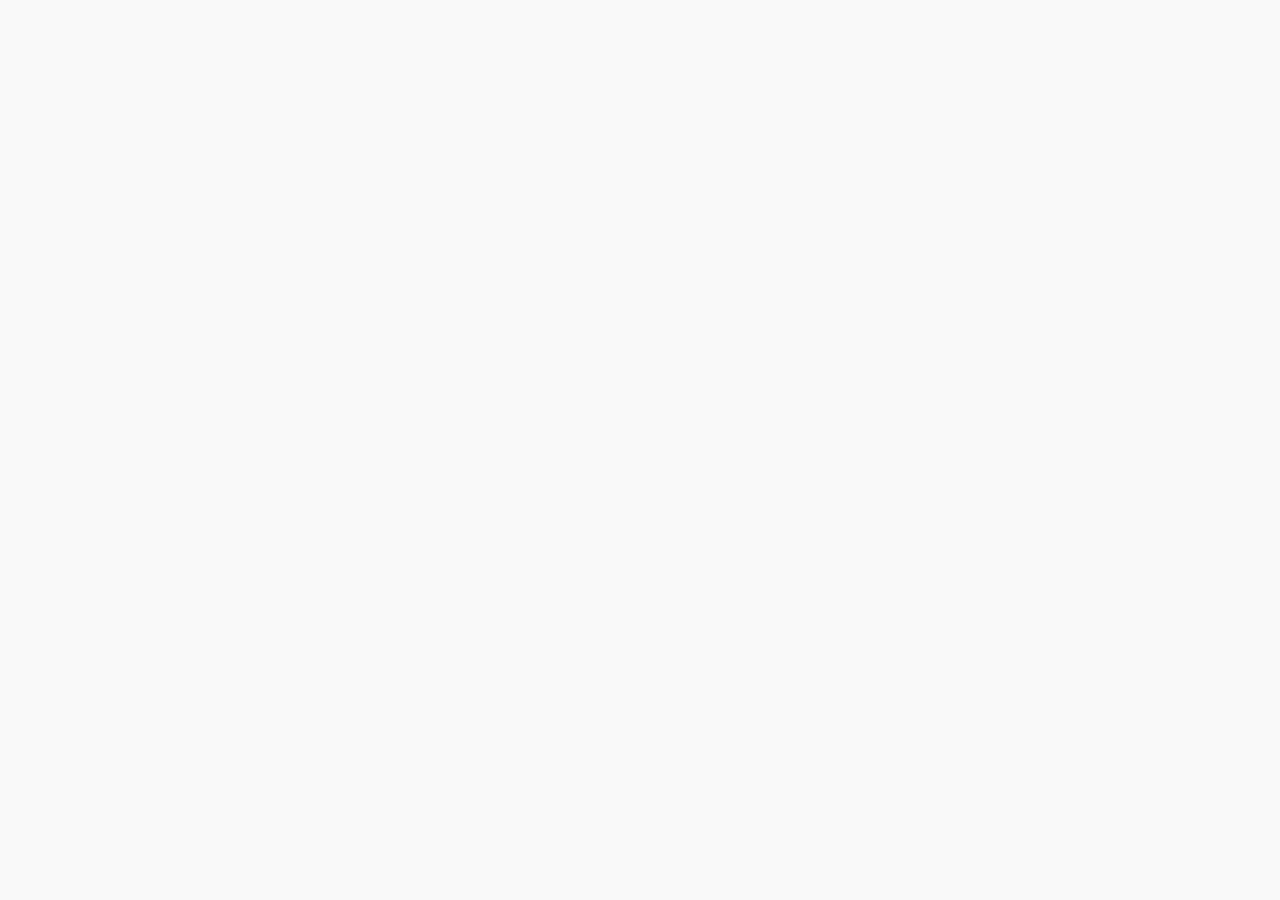
==== index.html @ 288a07f6 "Rename notion.html to index.html" ====
<!DOCTYPE html>
<html lang="en">
<head>
  <meta charset="UTF-8" />
  <meta name="viewport" content="width=device-width, initial-scale=1.0" />
  <title>Portofolio Page</title>
  <style>
    * {
      margin: 0;
      padding: 0;
      box-sizing: border-box;
    }

    html, body {
      width: 100%;
      height: 100%;
      font-family: system-ui, sans-serif;
      background-color: #f9f9f9;
    }

    #loader {
      position: fixed;
      width: 100%;
      height: 100%;
      background: white;
      display: flex;
      align-items: center;
      justify-content: center;
      font-size: 1.2rem;
      color: #555;
      z-index: 999;
      transition: opacity 0.4s ease;
    }

    iframe {
      width: 100%;
      height: 100%;
      border: none;
      display: block;
    }

    @media (max-width: 600px) {
      #loader {
        font-size: 1rem;
      }
    }
  </style>
</head>
<body>
  <div id="loader">Loading page, hang on a sec!</div>
  
  <iframe
    src="https://resilient-smoke-2d7.notion.site/ebd/13568c46e82380e3ae80f9366875cb59"
    loading="lazy"
    allowfullscreen
    onload="document.getElementById('loader').style.opacity = 0; setTimeout(() => { document.getElementById('loader').style.display = 'none'; }, 400);"
  ></iframe>
</body>
</html>
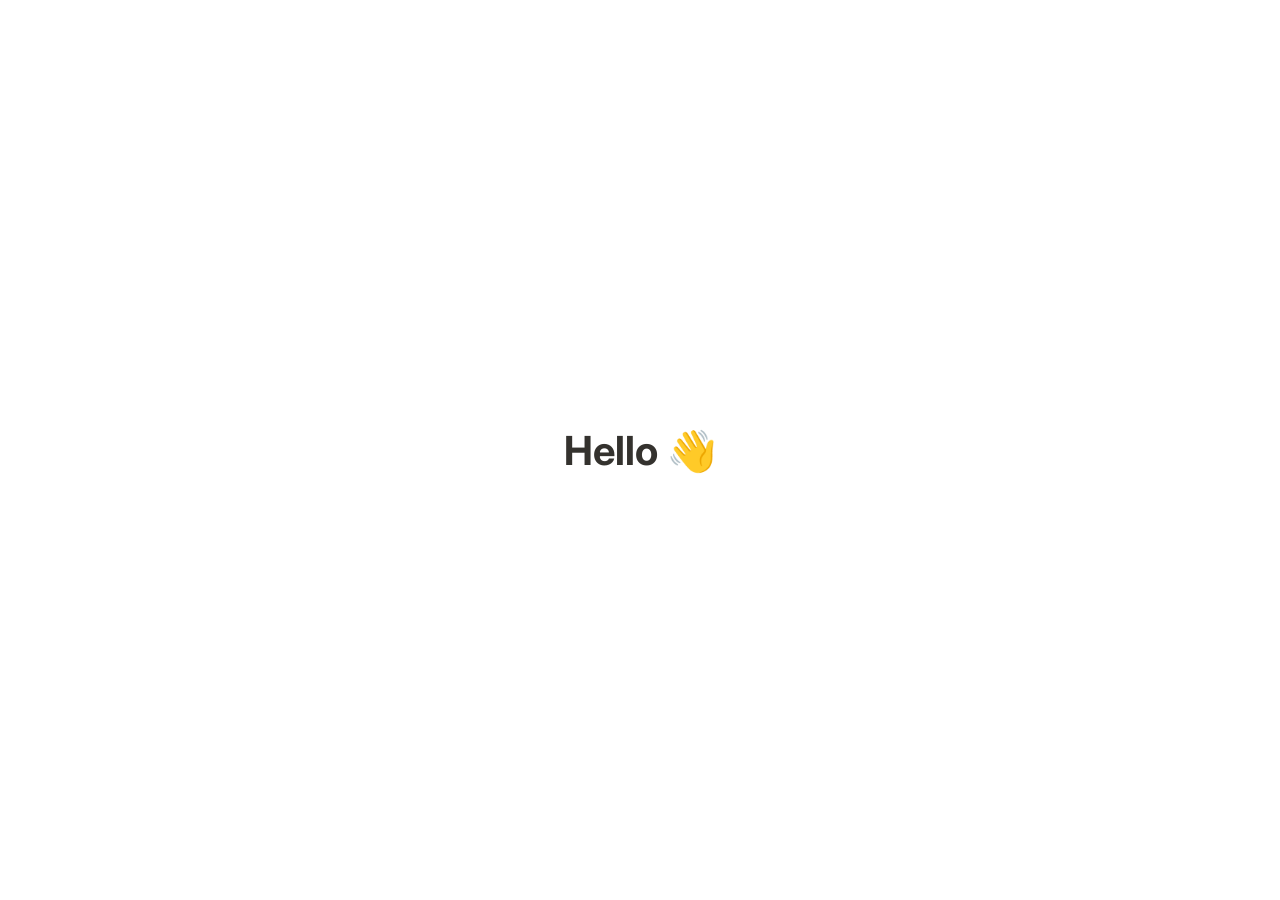
==== commit 19eca751: "Update index.html" ====
--- a/index.html
+++ b/index.html
@@ -1,59 +1,55 @@
 <!DOCTYPE html>
 <html lang="en">
 <head>
-  <meta charset="UTF-8" />
-  <meta name="viewport" content="width=device-width, initial-scale=1.0" />
-  <title>Portofolio Page</title>
-  <style>
-    * {
-      margin: 0;
-      padding: 0;
-      box-sizing: border-box;
-    }
-
-    html, body {
-      width: 100%;
-      height: 100%;
-      font-family: system-ui, sans-serif;
-      background-color: #f9f9f9;
-    }
-
-    #loader {
-      position: fixed;
-      width: 100%;
-      height: 100%;
-      background: white;
-      display: flex;
-      align-items: center;
-      justify-content: center;
-      font-size: 1.2rem;
-      color: #555;
-      z-index: 999;
-      transition: opacity 0.4s ease;
-    }
-
-    iframe {
-      width: 100%;
-      height: 100%;
-      border: none;
-      display: block;
-    }
-
-    @media (max-width: 600px) {
-      #loader {
-        font-size: 1rem;
-      }
-    }
-  </style>
+    <meta charset="UTF-8">
+    <meta name="viewport" content="width=device-width, initial-scale=1.0">
+    <title>Portfolio</title>
+    <link rel="stylesheet" href="style.css">
 </head>
 <body>
-  <div id="loader">Loading page, hang on a sec!</div>
-  
-  <iframe
-    src="https://resilient-smoke-2d7.notion.site/ebd/13568c46e82380e3ae80f9366875cb59"
-    loading="lazy"
-    allowfullscreen
-    onload="document.getElementById('loader').style.opacity = 0; setTimeout(() => { document.getElementById('loader').style.display = 'none'; }, 400);"
-  ></iframe>
+    <div id="hello-page" class="page active">
+        <div class="page-content center">
+            <h1>Hello <span class="wave">👋</span></h1>
+        </div>
+    </div>
+
+    <div id="options-page" class="page">
+        <div class="page-content options-container">
+            <div class="options-content">
+                <h1>What can I help you today? 🤠</h1>
+                <div class="button-group">
+                    <button id="portfolio-btn">Check out my portfolio 📊</button>
+                    <button id="talk-btn">Let's talk! ☎️</button>
+                </div>
+            </div>
+        </div>
+    </div>
+
+    <div id="contact-page" class="page">
+        <div class="page-content options-container">
+            <div class="options-content">
+                <h1>Contact Me</h1>
+                <div class="button-group">
+                    <a href="https://wa.me/6285156176098" class="contact-btn">
+                        ☎️ WhatsApp
+                    </a>
+                    <a href="mailto:ghiffarsabda@gmail.com" class="contact-btn">
+                        📬 Email
+                    </a>
+                </div>
+            </div>
+        </div>
+    </div>
+
+    <div id="porto-page" class="page">
+        <div class="page-content">
+            <div class="notion-embed-container">
+                <div class="notion-overlay"></div>
+                <iframe src="https://resilient-smoke-2d7.notion.site/ebd/13568c46e82380e3ae80f9366875cb59" width="100%" height="100%" frameborder="0" allowfullscreen></iframe>
+            </div>
+        </div>
+    </div>
+
+    <script src="script.js"></script>
 </body>
 </html>
--- a/style.css
+++ b/style.css
@@ -0,0 +1,159 @@
+@import url('https://fonts.googleapis.com/css2?family=Inter:wght@400;700&display=swap');
+
+:root {
+    --background-color: white;
+    --text-color: #34322e;
+    --button-background: white;
+    --button-border: #e0e0e0;
+}
+
+@media (prefers-color-scheme: dark) {
+    :root {
+        --background-color: #191919;
+        --text-color: #FAFAFA;
+        --button-background: #2c2c2c;
+        --button-border: #444444;
+    }
+}
+
+body, html {
+    margin: 0;
+    padding: 0;
+    width: 100%;
+    height: 100%;
+    font-family: 'Inter', sans-serif;
+    overflow: hidden;
+    color: var(--text-color);
+    background-color: var(--background-color);
+}
+
+* {
+    font-family: inherit;
+}
+
+.page {
+    display: none;
+    width: 100%;
+    height: 100%;
+    position: absolute;
+    top: 0;
+    left: 0;
+}
+
+.page.active {
+    display: block;
+}
+
+.page-content {
+    opacity: 0;
+    transition: opacity 0.3s ease-in-out;
+    height: 100%; /* Ensure content takes full height for centering */
+    display: flex; /* Use flexbox for centering */
+    flex-direction: column; /* Stack content vertically */
+    justify-content: center; /* Center vertically */
+    align-items: center; /* Center horizontally */
+}
+
+.page.active .page-content {
+    opacity: 1;
+}
+
+.page.fade-out .page-content {
+    opacity: 0;
+}
+
+.center {
+    display: flex;
+    justify-content: center;
+    align-items: center;
+    height: 100%;
+    text-align: center;
+}
+
+.options-container {
+    display: flex;
+    justify-content: center;
+    align-items: center;
+    height: 100%;
+    text-align: left;
+}
+
+#hello-page h1 {
+    font-size: 40px;
+}
+
+.options-content {
+    max-width: 300px;
+}
+
+.options-content h1 {
+    font-size: 32px;
+    font-weight: 700;
+    color: var(--text-color);
+}
+
+.button-group button, .button-group .contact-btn {
+    background-color: var(--button-background);
+    border: 1px solid var(--button-border);
+    border-radius: 8px;
+    padding: 15px 30px;
+    margin: 10px 0;
+    font-size: 24px;
+    font-weight: 700;
+    cursor: pointer;
+    width: 100%;
+    text-align: left;
+    color: var(--text-color);
+    display: flex;
+    align-items: center;
+    text-decoration: none;
+    box-sizing: border-box;
+    transition: transform 0.1s ease-out;
+}
+
+.button-group button:active, .button-group .contact-btn:active {
+    transform: scale(0.98);
+}
+
+.content {
+    padding: 20px;
+    text-align: center;
+}
+
+.wave {
+    display: inline-block;
+    animation: wave-animation 2s infinite;
+}
+
+@keyframes wave-animation {
+    0% { transform: rotate(0.0deg) }
+    10% { transform: rotate(14.0deg) }
+    20% { transform: rotate(-8.0deg) }
+    30% { transform: rotate(14.0deg) }
+    40% { transform: rotate(-4.0deg) }
+    50% { transform: rotate(10.0deg) }
+    60% { transform: rotate(0.0deg) }
+    100% { transform: rotate(0.0deg) }
+}
+
+.notion-embed-container {
+    position: relative;
+    width: 100%;
+    height: 100%;
+}
+
+.notion-overlay {
+    position: absolute;
+    top: 0;
+    left: 0;
+    width: 100%;
+    height: 56px;
+    background-color: var(--background-color); /* Match site's background */
+    z-index: 999;
+}
+
+#porto-page iframe {
+    width: 100%;
+    height: 100%;
+    border: none;
+}
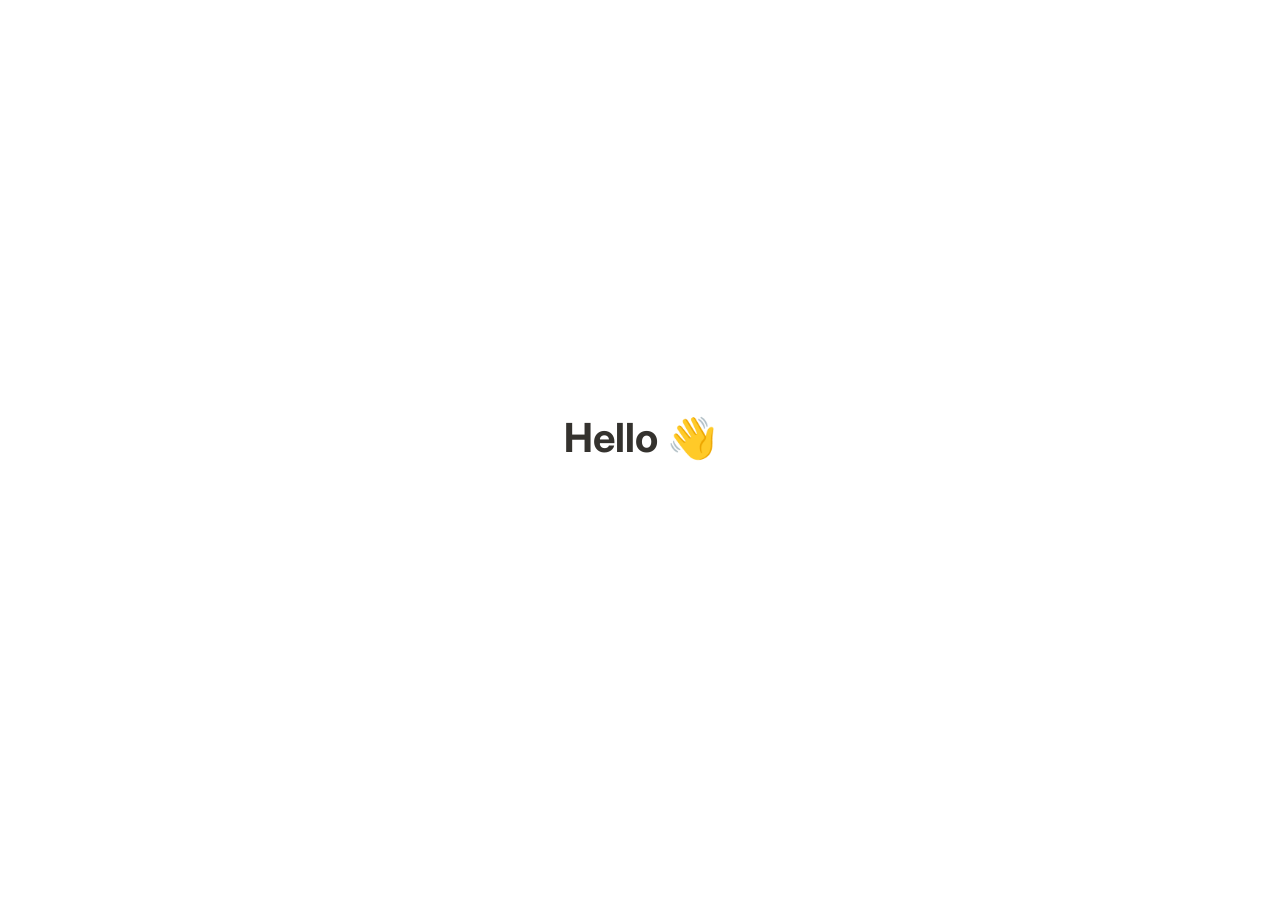
==== commit 72c8a1be: "Initial commit: Website created and updated" ====
--- a/index.html
+++ b/index.html
@@ -10,6 +10,7 @@
     <div id="hello-page" class="page active">
         <div class="page-content center">
             <h1>Hello <span class="wave">👋</span></h1>
+            <p id="continue-message" class="fade-element"></p>
         </div>
     </div>
 
@@ -28,7 +29,7 @@
     <div id="contact-page" class="page">
         <div class="page-content options-container">
             <div class="options-content">
-                <h1>Contact Me</h1>
+                <h1>How would you like to talk? 💬</h1>
                 <div class="button-group">
                     <a href="https://wa.me/6285156176098" class="contact-btn">
                         ☎️ WhatsApp
@@ -52,4 +53,4 @@
 
     <script src="script.js"></script>
 </body>
-</html>
+</html>
--- a/style.css
+++ b/style.css
@@ -82,6 +82,18 @@
     font-size: 40px;
 }
 
+#continue-message {
+    opacity: 0;
+    transition: opacity 0.5s ease-in-out;
+    font-size: 16px;
+    margin-top: 10px;
+    color: var(--text-color);
+}
+
+#continue-message.visible {
+    opacity: 0.6;
+}
+
 .options-content {
     max-width: 300px;
 }
